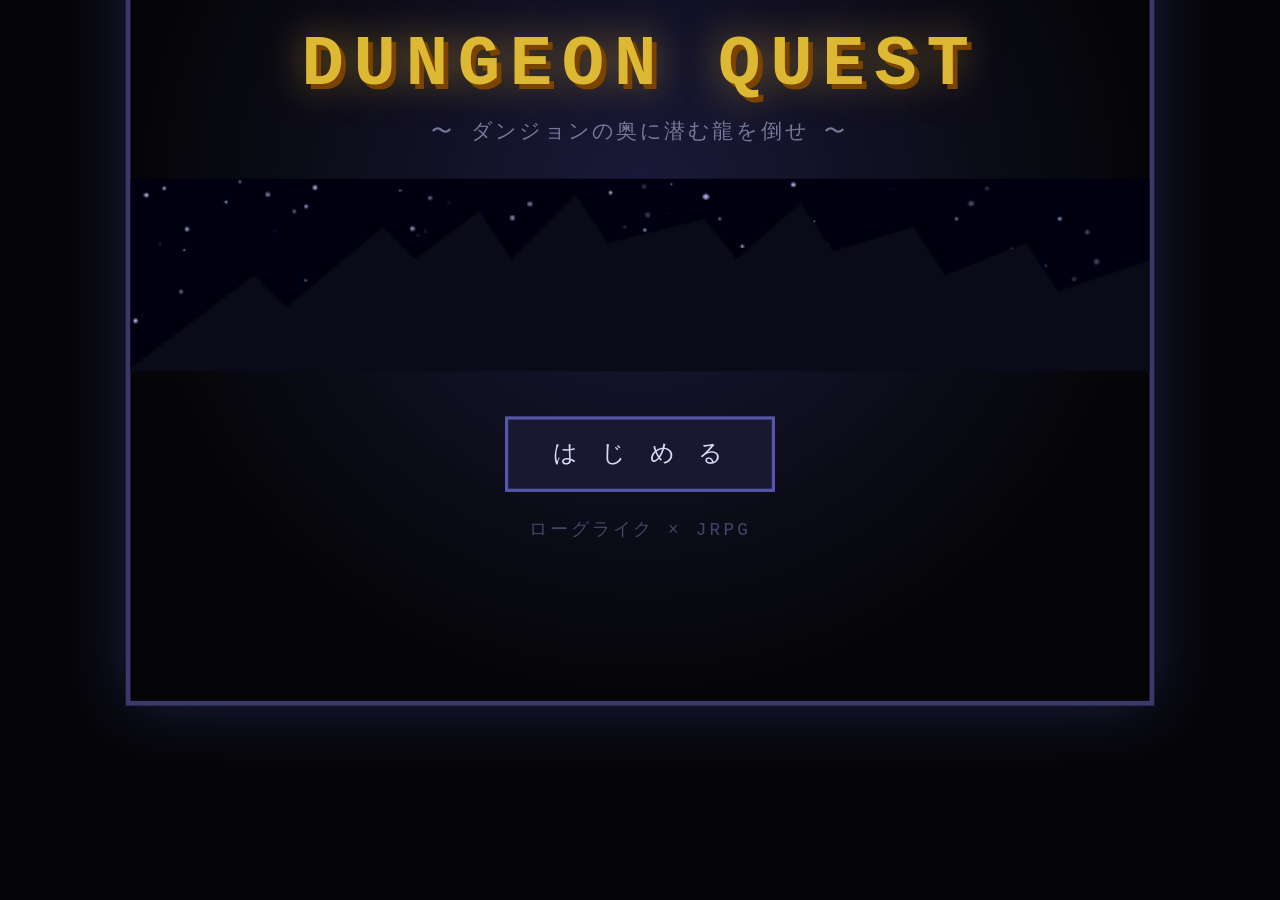
==== index.html @ dfa15f6c "feat: ゲームオーバー・クリア画面にフィードバックボタンを追加 Google Forms へのリンクボタンをゴールドカラーで表示。 ユーザーフィードバック収集のため両エンド画面に設置。  Co-A" ====
<!DOCTYPE html>
<html lang="ja">
<head>
  <meta charset="UTF-8">
  <meta name="viewport" content="width=device-width, initial-scale=1.0">
  <title>DUNGEON QUEST</title>
  <link rel="stylesheet" href="css/style.css">
</head>
<body>
  <div id="game-container">

    <!-- ========== TITLE ========== -->
    <div id="scene-title" class="scene">
      <div class="title-bg">
        <h1 class="game-title">DUNGEON QUEST</h1>
        <p class="game-subtitle">〜 ダンジョンの奥に潜む龍を倒せ 〜</p>
        <canvas id="title-canvas" width="640" height="120"></canvas>
        <button id="btn-start" class="pixel-btn">は じ め る</button>
        <p class="title-hint">ローグライク × JRPG</p>
      </div>
    </div>

    <!-- ========== FLOOR SELECT ========== -->
    <div id="scene-floor" class="scene hidden">
      <div class="floor-header">
        <span id="floor-indicator">第１階層</span>
        <span id="battle-count-display">戦闘回数: 0</span>
        <span id="gold-display" class="gold-text">G: 0</span>
      </div>
      <div class="player-status-bar">
        <div class="status-item">
          <span class="label">HP</span>
          <div class="bar-wrap"><div id="player-hp-bar" class="bar hp-bar"></div></div>
          <span id="player-hp-text">100/100</span>
        </div>
        <div class="status-item">
          <span class="label">MP</span>
          <div class="bar-wrap"><div id="player-mp-bar" class="bar mp-bar"></div></div>
          <span id="player-mp-text">50/50</span>
        </div>
        <div class="equip-info">
          <span id="equip-weapon">武器: なし</span>
          <span id="equip-armor">防具: なし</span>
        </div>
      </div>
      <div class="floor-desc-area">
        <p id="floor-description">敵を倒してゴールドを集めろ。階段を選べば次の階層へ進める。</p>
      </div>
      <div class="floor-options">
        <div id="option-battle" class="floor-card card-battle">
          <div class="card-icon">⚔</div>
          <div class="card-title">戦　闘</div>
          <div class="card-desc">敵と戦いゴールドを得る</div>
        </div>
        <div id="option-event" class="floor-card card-event">
          <div class="card-icon">？</div>
          <div class="card-title">イベント</div>
          <div class="card-desc">何かが起こるかもしれない</div>
        </div>
        <div id="option-stairs" class="floor-card card-stairs">
          <div class="card-icon">▼</div>
          <div class="card-title">階　段</div>
          <div class="card-desc">次の階層へ進む（HP全回復）</div>
        </div>
      </div>
    </div>

    <!-- ========== BATTLE ========== -->
    <div id="scene-battle" class="scene hidden">
      <div class="battle-header">
        <span id="battle-floor-info">第１階層</span>
        <span id="battle-gold" class="gold-text">G: 0</span>
      </div>
      <div class="battle-arena-wrap">
        <canvas id="battle-canvas" width="460" height="200"></canvas>
        <div class="battle-status-panel">
          <div class="enemy-status-box">
            <div id="enemy-name" class="status-name enemy-name-text">スライム</div>
            <div class="status-item">
              <span class="label">HP</span>
              <div class="bar-wrap"><div id="enemy-hp-bar" class="bar hp-bar"></div></div>
              <span id="enemy-hp-text">30/30</span>
            </div>
            <div id="enemy-status-icon" class="status-icon"></div>
          </div>
          <div class="divider"></div>
          <div class="player-status-box">
            <div class="status-name">勇　者</div>
            <div class="status-item">
              <span class="label">HP</span>
              <div class="bar-wrap"><div id="battle-player-hp-bar" class="bar hp-bar"></div></div>
              <span id="battle-player-hp-text">100/100</span>
            </div>
            <div class="status-item">
              <span class="label">MP</span>
              <div class="bar-wrap"><div id="battle-player-mp-bar" class="bar mp-bar"></div></div>
              <span id="battle-player-mp-text">50/50</span>
            </div>
            <div id="player-status-icon" class="status-icon"></div>
          </div>
        </div>
      </div>
      <div id="battle-log" class="battle-log"></div>
      <div id="battle-commands" class="battle-commands">
        <div class="command-grid">
          <button id="cmd-attack" class="cmd-btn">⚔ 攻　撃</button>
          <button id="cmd-skill"  class="cmd-btn">✦ スキル</button>
          <button id="cmd-defend" class="cmd-btn">🛡 防　御</button>
          <button id="cmd-item"   class="cmd-btn">🎒 アイテム</button>
        </div>
      </div>
      <div id="skill-menu"  class="sub-menu hidden"></div>
      <div id="item-menu"   class="sub-menu hidden"></div>
    </div>

    <!-- ========== STAIRS ========== -->
    <div id="scene-stairs" class="scene hidden">
      <div class="center-wrap">
        <h2 class="event-title">▼　階　段</h2>
        <div class="stairs-status">
          <span>HP <span id="stairs-hp">100/100</span></span>
          <span>MP <span id="stairs-mp">50/50</span></span>
          <span class="gold-text">G <span id="stairs-gold">0</span></span>
        </div>
        <div class="event-box">
          <p>先に続く階段を発見した。</p>
          <p>次の階層へ降りますか？</p>
        </div>
        <div class="stairs-btns">
          <button id="btn-stairs-down" class="pixel-btn">降　り　る</button>
          <button id="btn-stairs-stay" class="pixel-btn btn-stay">留　ま　る</button>
        </div>
      </div>
    </div>

    <!-- ========== EVENT ========== -->
    <div id="scene-event" class="scene hidden">
      <div class="center-wrap">
        <h2 id="event-title" class="event-title">！　イベント発生　！</h2>
        <div class="event-box">
          <p id="event-description"></p>
        </div>
        <div id="event-choices" class="event-choices"></div>
      </div>
    </div>

    <!-- ========== SHOP ========== -->
    <div id="scene-shop" class="scene hidden">
      <div class="shop-header">
        <span class="shop-title-text">★ ショップ ★</span>
        <span id="shop-gold" class="gold-text">所持: 0G</span>
      </div>
      <div class="shop-tabs">
        <button class="tab-btn active" data-tab="relics">レリック</button>
        <button class="tab-btn" data-tab="skills">スキル</button>
        <button class="tab-btn" data-tab="items">アイテム</button>
      </div>
      <div id="shop-items" class="shop-items"></div>
      <button id="btn-shop-leave" class="pixel-btn shop-leave-btn">店を出る</button>
    </div>

    <!-- ========== GAME OVER ========== -->
    <div id="scene-gameover" class="scene hidden">
      <div class="center-wrap">
        <h2 class="gameover-title">GAME OVER</h2>
        <div class="result-box">
          <p id="go-floor">到達階層：第１階層</p>
          <p id="go-battles">総戦闘回数：0回</p>
          <p id="go-gold">獲得ゴールド：0G</p>
          <p id="go-score" class="score-line">スコア：0</p>
        </div>
        <button id="btn-title" class="pixel-btn">タイトルへ</button>
        <a href="https://forms.gle/DDVFxJbBWjrB3zf1A" target="_blank" class="pixel-btn feedback-btn">フィードバックを送る</a>
      </div>
    </div>

    <!-- ========== VICTORY ========== -->
    <div id="scene-victory" class="scene hidden">
      <div class="center-wrap">
        <h2 class="victory-title">VICTORY!</h2>
        <p class="victory-sub">ドラゴンを討伐しダンジョンを制覇した！</p>
        <div class="result-box">
          <p id="vc-battles">総戦闘回数：0回</p>
          <p id="vc-gold">獲得ゴールド：0G</p>
          <p id="vc-score" class="score-line">スコア：0</p>
        </div>
        <button id="btn-victory-title" class="pixel-btn">タイトルへ</button>
        <a href="https://forms.gle/DDVFxJbBWjrB3zf1A" target="_blank" class="pixel-btn feedback-btn">フィードバックを送る</a>
      </div>
    </div>

  <!-- ========== STATUS FLOAT BUTTON ========== -->
  <button id="btn-status-float" class="status-float-btn hidden">📋</button>

  </div><!-- /game-container -->

  <!-- ========== STATUS MODAL ========== -->
  <div id="status-modal" class="modal-overlay hidden">
    <div class="modal-box">
      <div class="modal-header">
        <span class="modal-title">📋 ステータス</span>
        <button id="btn-status-close" class="modal-close-btn">✕</button>
      </div>
      <div class="modal-tabs">
        <button class="modal-tab active" data-stab="stats">能力値</button>
        <button class="modal-tab" data-stab="relics">レリック</button>
        <button class="modal-tab" data-stab="skills">スキル</button>
      </div>
      <div id="modal-content" class="modal-content"></div>
    </div>
  </div>

  <script src="data/enemies.js"></script>
  <script src="data/skills.js"></script>
  <script src="data/items.js"></script>
  <script src="data/relics.js"></script>
  <script src="js/game.js"></script>
  <script src="js/battle.js"></script>
  <script src="js/shop.js"></script>
  <script src="js/events.js"></script>
</body>
</html>
---- css/style.css ----
/* ===== RESET & BASE ===== */
* { box-sizing: border-box; margin: 0; padding: 0; }

body {
  background: #050508;
  font-family: 'Courier New', Courier, monospace;
  color: #ddd8c0;
  display: flex;
  justify-content: center;
  align-items: flex-start;
  min-height: 100vh;
  padding: 20px 0;
}

/* ===== GAME CONTAINER ===== */
#game-container {
  width: 640px;
  min-height: 520px;
  background: #0e0e16;
  border: 3px solid #3a3a6a;
  box-shadow: 0 0 40px rgba(80, 80, 180, 0.35), inset 0 0 20px rgba(0,0,10,0.5);
  position: relative;
  overflow: hidden;
}

.scene { width: 100%; }
.hidden { display: none !important; }

/* ===== UTILITY ===== */
.gold-text { color: #ffcc44; }
.label { font-size: 12px; width: 22px; flex-shrink: 0; color: #8888aa; }

.bar-wrap {
  width: 100px;
  height: 10px;
  background: #1a1a2a;
  border: 1px solid #2a2a44;
  display: inline-block;
  vertical-align: middle;
  margin: 0 6px;
  flex-shrink: 0;
}
.bar { height: 100%; transition: width 0.3s ease; }
.hp-bar { background: linear-gradient(90deg, #22bb22, #44ff44); }
.mp-bar { background: linear-gradient(90deg, #2244bb, #4488ff); }

.status-item {
  display: flex;
  align-items: center;
  margin: 3px 0;
  font-size: 12px;
}
.status-icon { font-size: 11px; color: #ff8844; margin-top: 2px; min-height: 14px; }

/* ===== PIXEL BUTTON ===== */
.pixel-btn {
  background: #181830;
  color: #d8d8f8;
  border: 2px solid #5555aa;
  padding: 12px 28px;
  font-family: 'Courier New', monospace;
  font-size: 15px;
  cursor: pointer;
  letter-spacing: 3px;
  transition: background 0.1s, border-color 0.1s, transform 0.08s;
  display: inline-block;
}
.pixel-btn:hover { background: #242450; border-color: #9999dd; color: #ffffff; }
.pixel-btn:active { transform: translateY(2px); }
.feedback-btn {
  margin-top: 12px;
  border-color: #aa8833;
  color: #ffcc44;
  text-decoration: none;
  display: inline-block;
}
.feedback-btn:hover { background: #2a2010; border-color: #ffcc44; color: #ffe080; }

/* ===========================
   TITLE SCREEN
   =========================== */
#scene-title {
  display: flex;
  flex-direction: column;
  align-items: center;
  justify-content: center;
  min-height: 520px;
  background: radial-gradient(ellipse at 50% 40%, #1a1a3a 0%, #050508 70%);
}
.title-bg { text-align: center; padding: 20px; }

.game-title {
  font-size: 44px;
  color: #ddb833;
  text-shadow: 3px 3px 0 #7a4400, 0 0 24px rgba(255,200,50,0.5);
  letter-spacing: 6px;
  margin-bottom: 8px;
}
.game-subtitle {
  color: #777799;
  font-size: 13px;
  margin-bottom: 20px;
  letter-spacing: 2px;
}
#title-canvas {
  display: block;
  margin: 0 auto 28px;
}
.title-hint {
  margin-top: 16px;
  font-size: 11px;
  color: #444466;
  letter-spacing: 2px;
}

/* ===========================
   FLOOR SELECT
   =========================== */
.floor-header {
  display: flex;
  justify-content: space-between;
  align-items: center;
  padding: 10px 16px;
  background: #12122a;
  border-bottom: 2px solid #2a2a50;
  font-size: 13px;
}
#floor-indicator { color: #aaaaee; font-size: 15px; font-weight: bold; }
#battle-count-display { color: #777799; font-size: 12px; }

.player-status-bar {
  padding: 8px 16px;
  background: #0e0e20;
  border-bottom: 1px solid #1e1e38;
}
.equip-info {
  display: flex;
  gap: 20px;
  margin-top: 4px;
  font-size: 11px;
  color: #666688;
}

.floor-desc-area {
  padding: 8px 16px;
  background: #0c0c18;
  font-size: 12px;
  color: #555577;
  border-bottom: 1px solid #1a1a30;
  min-height: 28px;
}

.floor-options {
  display: flex;
  gap: 14px;
  padding: 24px 16px;
  justify-content: center;
}

.floor-card {
  background: #14142a;
  border: 2px solid #2e2e58;
  padding: 22px 16px;
  width: 174px;
  text-align: center;
  cursor: pointer;
  transition: transform 0.15s, border-color 0.15s, box-shadow 0.15s;
  user-select: none;
}
.floor-card:hover {
  transform: translateY(-5px);
  box-shadow: 0 6px 20px rgba(80,80,200,0.4);
}
.card-battle:hover { border-color: #cc4444; box-shadow: 0 6px 20px rgba(200,50,50,0.4); }
.card-event:hover  { border-color: #44aacc; box-shadow: 0 6px 20px rgba(50,150,200,0.4); }
.card-stairs:hover { border-color: #44cc88; box-shadow: 0 6px 20px rgba(50,200,100,0.4); }

.card-icon  { font-size: 32px; margin-bottom: 10px; }
.card-title { font-size: 17px; color: #ccccee; margin-bottom: 6px; letter-spacing: 2px; }
.card-desc  { font-size: 11px; color: #666688; line-height: 1.5; }

/* カード選択状態 */
.card-dim      { opacity: 0.28 !important; transform: none !important; box-shadow: none !important; }
.card-selected { opacity: 1 !important; border-color: #ffcc44 !important;
                 transform: translateY(-7px) !important;
                 box-shadow: 0 0 26px rgba(255,200,50,0.55) !important; }

/* ===========================
   BATTLE SCREEN
   =========================== */
.battle-header {
  display: flex;
  justify-content: space-between;
  padding: 8px 14px;
  background: #160a0a;
  border-bottom: 2px solid #3a1111;
  font-size: 13px;
  color: #cc8888;
}

.battle-arena-wrap {
  display: flex;
  background: #0a0a14;
}
#battle-canvas { display: block; flex-shrink: 0; }

.battle-status-panel {
  flex: 1;
  padding: 10px 10px;
  background: #0d0d1c;
  border-left: 1px solid #1e1e38;
  display: flex;
  flex-direction: column;
  gap: 8px;
}
.enemy-status-box, .player-status-box { }
.divider { height: 1px; background: #1e1e38; margin: 4px 0; }
.battle-status-panel .bar-wrap { width: 70px; }

.status-name {
  font-size: 13px;
  color: #bbbbdd;
  font-weight: bold;
  margin-bottom: 4px;
  letter-spacing: 1px;
}
.enemy-name-text { color: #ffaaaa; }

.battle-log {
  height: 72px;
  overflow-y: auto;
  padding: 6px 12px;
  background: #080810;
  border-top: 1px solid #1a1a30;
  border-bottom: 1px solid #1a1a30;
  font-size: 12px;
  color: #bbbb99;
  line-height: 1.6;
}
.battle-log p { margin: 1px 0; }
.battle-log p.log-damage  { color: #ff8866; }
.battle-log p.log-heal    { color: #66ff88; }
.battle-log p.log-system  { color: #8888cc; }
.battle-log p.log-special { color: #ffdd44; }

.battle-commands {
  padding: 10px 12px;
  background: #0e0e1c;
}
.command-grid {
  display: grid;
  grid-template-columns: 1fr 1fr;
  gap: 7px;
}
.cmd-btn {
  background: #14142a;
  color: #cccce8;
  border: 2px solid #333366;
  padding: 11px 8px;
  font-family: 'Courier New', monospace;
  font-size: 14px;
  letter-spacing: 1px;
  cursor: pointer;
  transition: background 0.1s, border-color 0.1s;
}
.cmd-btn:hover:not(:disabled) { background: #1e1e44; border-color: #7777cc; }
.cmd-btn:active:not(:disabled) { transform: translateY(1px); }
.cmd-btn:disabled { opacity: 0.35; cursor: not-allowed; }

.sub-menu {
  position: absolute;
  bottom: 64px;
  left: 10px;
  background: #111128;
  border: 2px solid #333366;
  padding: 6px;
  z-index: 200;
  min-width: 260px;
  max-height: 180px;
  overflow-y: auto;
}
.sub-menu button {
  display: block;
  width: 100%;
  background: transparent;
  border: none;
  border-bottom: 1px solid #1e1e38;
  color: #cccce8;
  padding: 8px 12px;
  text-align: left;
  cursor: pointer;
  font-family: 'Courier New', monospace;
  font-size: 12px;
  transition: background 0.1s;
}
.sub-menu button:last-child { border-bottom: none; }
.sub-menu button:hover:not(:disabled) { background: #1e1e40; }
.sub-menu button:disabled { opacity: 0.4; cursor: not-allowed; }
.sub-menu .back-btn { color: #8888aa; font-size: 11px; }

/* ===========================
   EVENT SCREEN
   =========================== */
#scene-event {
  min-height: 520px;
  background: #080814;
  display: flex;
  align-items: center;
  justify-content: center;
}
.center-wrap { text-align: center; padding: 20px; }

.event-title {
  font-size: 22px;
  color: #88ccff;
  margin-bottom: 24px;
  letter-spacing: 2px;
}
.event-box {
  background: #111128;
  border: 2px solid #2a2a55;
  padding: 28px 48px;
  margin-bottom: 28px;
  font-size: 16px;
  color: #aaaacc;
  letter-spacing: 1px;
}
.event-choices {
  display: flex;
  flex-direction: column;
  align-items: center;
  gap: 12px;
  margin-top: 8px;
}
.event-choice-btn { min-width: 220px; }
.event-choice-btn:disabled { opacity: 0.4; cursor: not-allowed; }

/* ===========================
   SHOP SCREEN
   =========================== */
#scene-shop { min-height: 520px; }

.shop-header {
  display: flex;
  justify-content: space-between;
  align-items: center;
  padding: 12px 16px;
  background: #141000;
  border-bottom: 2px solid #3a3000;
}
.shop-title-text { font-size: 18px; color: #ddb833; letter-spacing: 3px; }

.shop-tabs {
  display: flex;
  background: #0e0c00;
  border-bottom: 2px solid #2a2800;
}
.tab-btn {
  flex: 1;
  background: #0e0c00;
  border: none;
  border-right: 1px solid #2a2800;
  color: #666644;
  padding: 10px 4px;
  cursor: pointer;
  font-family: 'Courier New', monospace;
  font-size: 13px;
  letter-spacing: 1px;
  transition: background 0.1s, color 0.1s;
}
.tab-btn:last-child { border-right: none; }
.tab-btn.active { background: #1a1800; color: #ddb833; border-bottom: 2px solid #ddb833; }
.tab-btn:hover:not(.active) { background: #161400; color: #aaaa55; }

.shop-items {
  padding: 10px 12px;
  height: 320px;
  overflow-y: auto;
}
.shop-item {
  display: flex;
  align-items: center;
  padding: 9px 10px;
  margin: 5px 0;
  background: #111000;
  border: 1px solid #2a2800;
  transition: background 0.1s, border-color 0.1s;
}
.shop-item:hover { background: #181600; border-color: #555533; }
.shop-item.owned { opacity: 0.45; }

.item-info { flex: 1; }
.item-name { font-size: 13px; color: #ddddbb; }
.item-desc { font-size: 11px; color: #777766; margin-top: 2px; }
.item-price { font-size: 13px; color: #ffcc44; margin-left: 12px; white-space: nowrap; }

.btn-buy {
  background: #1a1800;
  border: 1px solid #555533;
  color: #ccbb33;
  padding: 5px 12px;
  cursor: pointer;
  font-family: 'Courier New', monospace;
  font-size: 12px;
  margin-left: 8px;
  white-space: nowrap;
  transition: background 0.1s;
}
.btn-buy:hover:not(:disabled) { background: #222200; border-color: #aaaa44; }
.btn-buy:disabled { opacity: 0.4; cursor: not-allowed; }

.shop-leave-btn { display: block; margin: 12px auto; }

/* ===========================
   GAME OVER / VICTORY
   =========================== */
#scene-gameover {
  min-height: 520px;
  background: radial-gradient(ellipse at center, #1a0000 0%, #050000 70%);
  display: flex; align-items: center; justify-content: center;
}
#scene-victory {
  min-height: 520px;
  background: radial-gradient(ellipse at center, #1a1400 0%, #050500 70%);
  display: flex; align-items: center; justify-content: center;
}

.gameover-title {
  font-size: 52px;
  color: #cc2222;
  text-shadow: 3px 3px 0 #440000, 0 0 28px rgba(200,0,0,0.6);
  letter-spacing: 6px;
  margin-bottom: 28px;
}
.victory-title {
  font-size: 52px;
  color: #ddcc22;
  text-shadow: 3px 3px 0 #664400, 0 0 28px rgba(220,200,0,0.6);
  letter-spacing: 4px;
  margin-bottom: 12px;
}
.victory-sub {
  font-size: 13px;
  color: #aa9944;
  margin-bottom: 22px;
  letter-spacing: 1px;
}

.result-box {
  background: #0e0e14;
  border: 2px solid #2a2a44;
  padding: 18px 40px;
  margin-bottom: 24px;
  text-align: left;
}
.result-box p { font-size: 15px; color: #aaaacc; margin: 7px 0; }
.score-line { color: #dddd55 !important; font-size: 18px !important; margin-top: 12px !important; }

/* ===== STAIRS SCENE ===== */
#scene-stairs {
  min-height: 520px;
  background: #080814;
  display: flex; align-items: center; justify-content: center;
}
.stairs-btns { display: flex; gap: 24px; justify-content: center; margin-top: 4px; }
.stairs-status {
  display: flex;
  gap: 20px;
  justify-content: center;
  font-size: 13px;
  color: #aaaacc;
  margin-bottom: 12px;
}
.btn-stay { border-color: #445544; color: #99bb99; }
.btn-stay:hover { background: #182418; border-color: #6688aa; color: #bbddbb; }

/* ===== STATUS FLOAT BUTTON ===== */
.status-float-btn {
  position: absolute;
  bottom: 12px; right: 12px;
  z-index: 500;
  background: #111128;
  border: 1px solid #333366;
  color: #8888aa;
  font-size: 18px;
  width: 40px; height: 40px;
  cursor: pointer;
  border-radius: 4px;
  font-family: inherit;
}
.status-float-btn:hover { background: #1a1a3a; color: #aaaacc; }

/* ===== STATUS MODAL ===== */
.modal-overlay {
  position: fixed; inset: 0;
  background: rgba(0,0,0,0.72);
  display: flex; align-items: center; justify-content: center;
  z-index: 1000;
}
.modal-box {
  background: #111128;
  border: 2px solid #333366;
  width: 340px; max-height: 480px;
  display: flex; flex-direction: column;
  font-family: 'Courier New', Courier, monospace;
}
.modal-header {
  display: flex; align-items: center; justify-content: space-between;
  padding: 10px 14px;
  border-bottom: 1px solid #2a2a55;
}
.modal-title { color: #aaaacc; font-size: 14px; }
.modal-close-btn {
  background: none; border: none; color: #888;
  font-size: 16px; cursor: pointer; line-height: 1;
}
.modal-close-btn:hover { color: #fff; }
.modal-tabs {
  display: flex;
  border-bottom: 1px solid #2a2a55;
}
.modal-tab {
  flex: 1; padding: 7px 0; background: none;
  border: none; border-bottom: 2px solid transparent;
  color: #666688; font-size: 12px; cursor: pointer;
  font-family: inherit;
}
.modal-tab.active { color: #aaaaff; border-bottom-color: #5555cc; }
.modal-tab:hover:not(.active) { color: #8888bb; }
.modal-content {
  overflow-y: auto; padding: 10px 14px; flex: 1;
}
.stat-row {
  display: flex; justify-content: space-between;
  padding: 6px 0; border-bottom: 1px solid #1e1e38;
  font-size: 13px; color: #ccccee;
}
.stat-label { color: #8888aa; }
.modal-card {
  padding: 7px 0; border-bottom: 1px solid #1e1e38;
}
.modal-card-name { font-size: 13px; color: #ddddbb; }
.modal-card-sub  { font-size: 10px; color: #888866; margin-left: 6px; }
.modal-card-desc { font-size: 11px; color: #777766; margin-top: 2px; }
.modal-empty     { font-size: 12px; color: #555566; padding: 12px 0; }

/* ===== SCROLLBAR ===== */
::-webkit-scrollbar { width: 6px; }
::-webkit-scrollbar-track { background: #0a0a14; }
::-webkit-scrollbar-thumb { background: #333355; border-radius: 3px; }
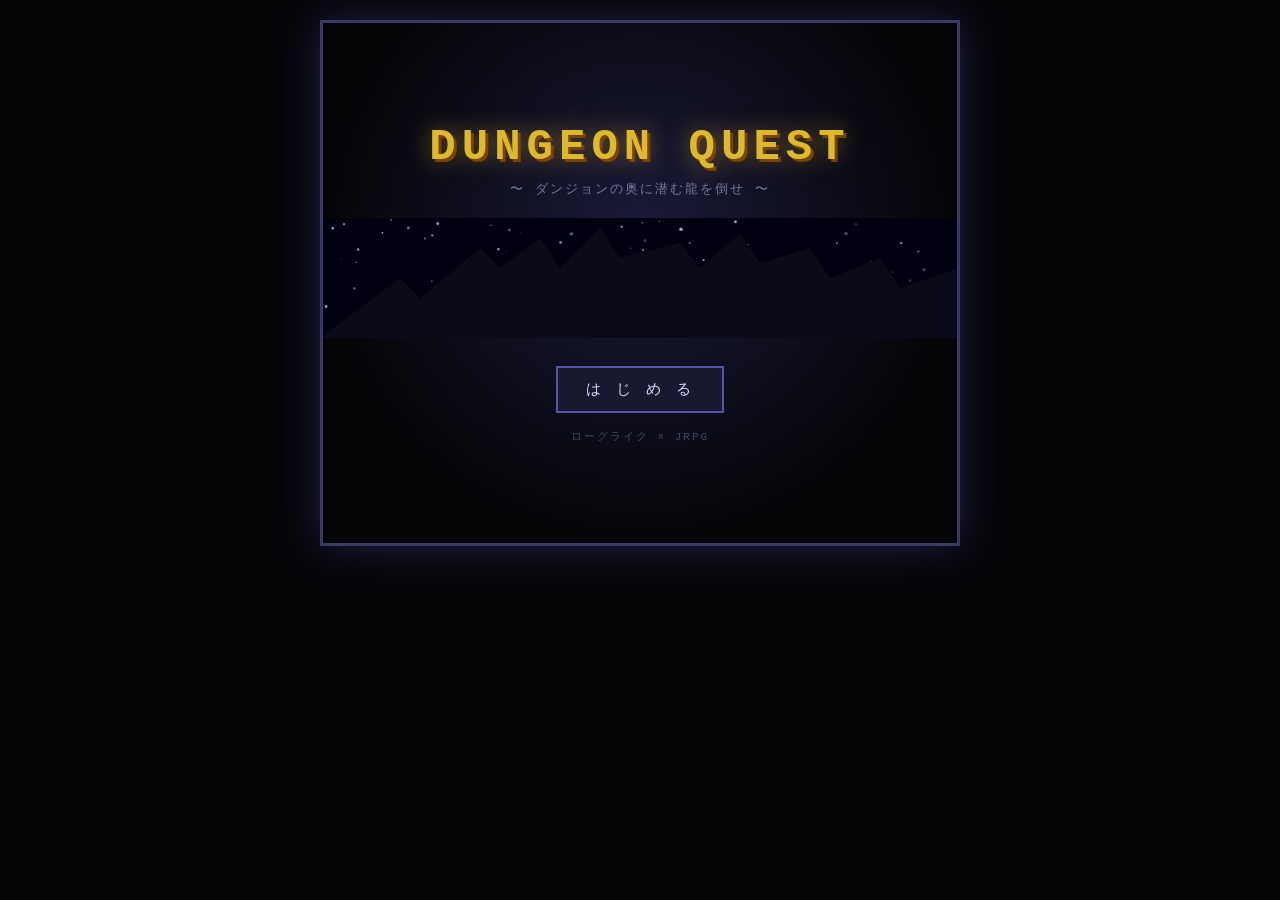
==== commit ab476049: "feat: フィードバックボタンを右下固定配置に変更 - バトル中を除く全画面の右下にfeedbackボタンを常時表示 - タイトルボタンは中央固定を維持  Co-Authored-By: Claud" ====
--- a/index.html
+++ b/index.html
@@ -170,7 +170,6 @@
           <p id="go-score" class="score-line">スコア：0</p>
         </div>
         <button id="btn-title" class="pixel-btn">タイトルへ</button>
-        <a href="https://forms.gle/DDVFxJbBWjrB3zf1A" target="_blank" class="pixel-btn feedback-btn">フィードバックを送る</a>
       </div>
     </div>
 
@@ -185,12 +184,14 @@
           <p id="vc-score" class="score-line">スコア：0</p>
         </div>
         <button id="btn-victory-title" class="pixel-btn">タイトルへ</button>
-        <a href="https://forms.gle/DDVFxJbBWjrB3zf1A" target="_blank" class="pixel-btn feedback-btn">フィードバックを送る</a>
       </div>
     </div>
 
   <!-- ========== STATUS FLOAT BUTTON ========== -->
   <button id="btn-status-float" class="status-float-btn hidden">📋</button>
+
+  <!-- ========== FEEDBACK FLOAT BUTTON ========== -->
+  <a id="btn-feedback-float" href="https://forms.gle/DDVFxJbBWjrB3zf1A" target="_blank" class="feedback-float-btn hidden">feedback</a>
 
   </div><!-- /game-container -->
 
--- a/css/style.css
+++ b/css/style.css
@@ -67,14 +67,26 @@
 }
 .pixel-btn:hover { background: #242450; border-color: #9999dd; color: #ffffff; }
 .pixel-btn:active { transform: translateY(2px); }
-.feedback-btn {
-  margin-top: 12px;
-  border-color: #aa8833;
+.feedback-float-btn {
+  position: absolute;
+  bottom: 12px; right: 60px;
+  z-index: 500;
+  background: #111128;
+  border: 1px solid #aa8833;
   color: #ffcc44;
+  font-size: 11px;
+  padding: 0 10px;
+  height: 40px;
+  line-height: 40px;
+  cursor: pointer;
+  border-radius: 4px;
+  font-family: 'Courier New', monospace;
+  letter-spacing: 1px;
   text-decoration: none;
-  display: inline-block;
-}
-.feedback-btn:hover { background: #2a2010; border-color: #ffcc44; color: #ffe080; }
+  display: none;
+}
+.feedback-float-btn:hover { background: #2a2010; border-color: #ffcc44; color: #ffe080; }
+.feedback-float-btn.visible { display: block; }
 
 /* ===========================
    TITLE SCREEN
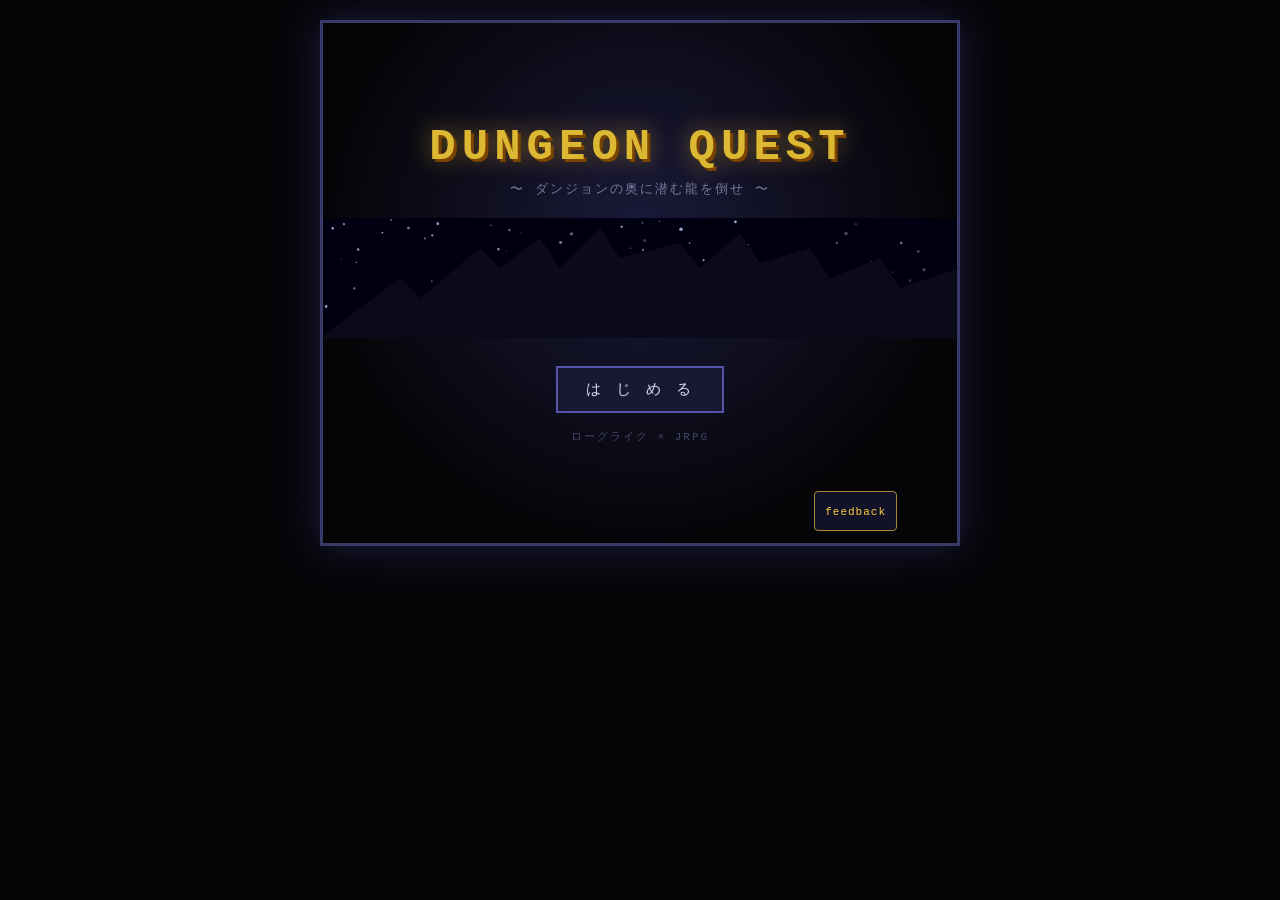
==== commit 905ba045: "fix: フィードバックボタンが表示されないバグを修正 hidden クラスの display:none!important が visible を上書きしていた。 CSS デフォルトで非表示にしてい" ====
--- a/index.html
+++ b/index.html
@@ -191,7 +191,7 @@
   <button id="btn-status-float" class="status-float-btn hidden">📋</button>
 
   <!-- ========== FEEDBACK FLOAT BUTTON ========== -->
-  <a id="btn-feedback-float" href="https://forms.gle/DDVFxJbBWjrB3zf1A" target="_blank" class="feedback-float-btn hidden">feedback</a>
+  <a id="btn-feedback-float" href="https://forms.gle/DDVFxJbBWjrB3zf1A" target="_blank" class="feedback-float-btn">feedback</a>
 
   </div><!-- /game-container -->
 
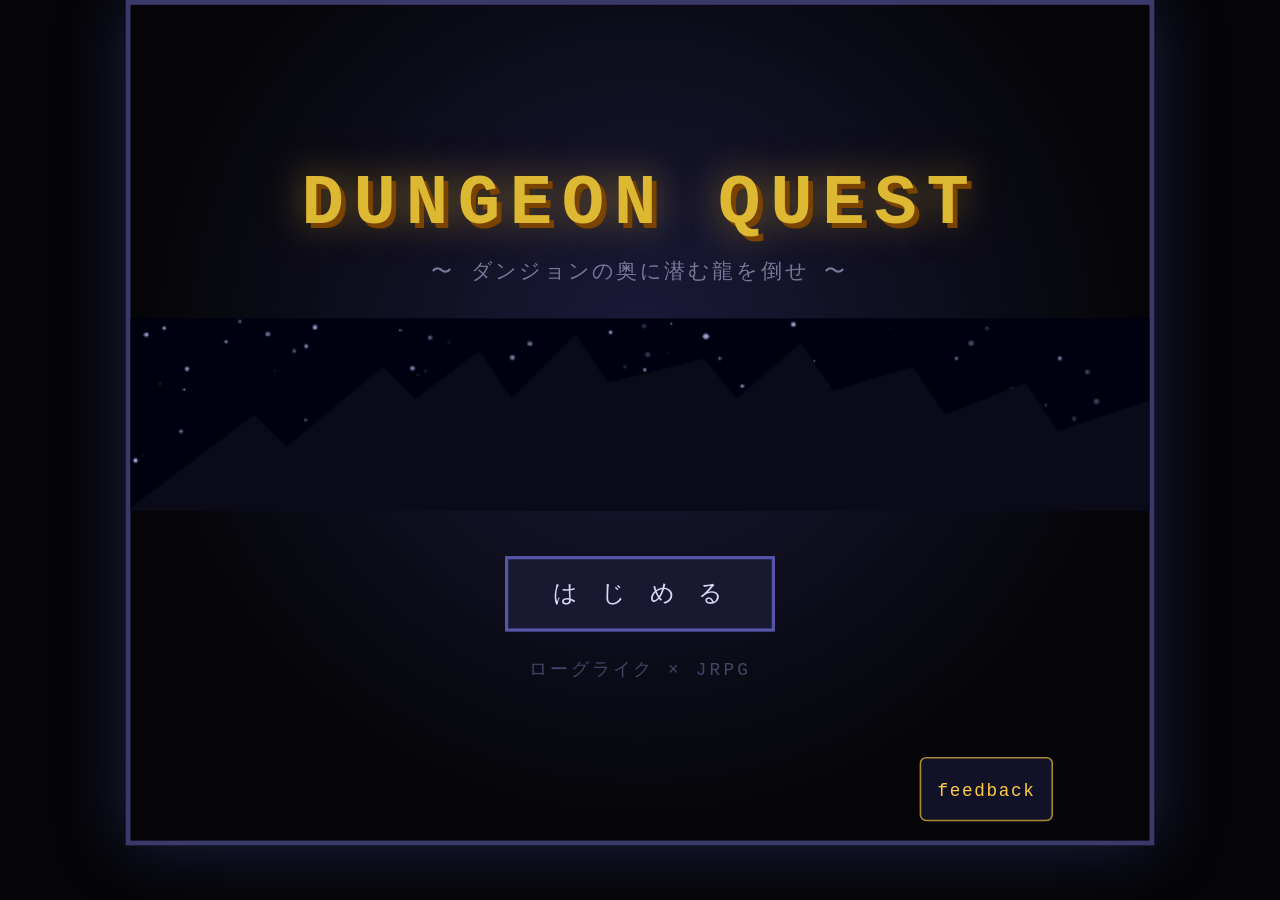
==== commit 860d21c0: "balance: 連撃のリング強化・呪われた兜値上げ、ショップに階層表示を追加 - 連撃のリング: 発動率10%→30%、価格120G→110G - 呪われた兜: 価格80G→130G - ショップヘ" ====
--- a/index.html
+++ b/index.html
@@ -148,6 +148,7 @@
     <div id="scene-shop" class="scene hidden">
       <div class="shop-header">
         <span class="shop-title-text">★ ショップ ★</span>
+        <span id="shop-floor" class="shop-floor-text">第1階層</span>
         <span id="shop-gold" class="gold-text">所持: 0G</span>
       </div>
       <div class="shop-tabs">
--- a/css/style.css
+++ b/css/style.css
@@ -9,7 +9,8 @@
   justify-content: center;
   align-items: flex-start;
   min-height: 100vh;
-  padding: 20px 0;
+  padding: 0;
+  overflow: hidden;
 }
 
 /* ===== GAME CONTAINER ===== */
@@ -21,6 +22,7 @@
   box-shadow: 0 0 40px rgba(80, 80, 180, 0.35), inset 0 0 20px rgba(0,0,10,0.5);
   position: relative;
   overflow: hidden;
+  transform-origin: top center;
 }
 
 .scene { width: 100%; }
@@ -361,6 +363,7 @@
   border-bottom: 2px solid #3a3000;
 }
 .shop-title-text { font-size: 18px; color: #ddb833; letter-spacing: 3px; }
+.shop-floor-text { font-size: 12px; color: #8888aa; }
 
 .shop-tabs {
   display: flex;
@@ -512,7 +515,7 @@
 .modal-box {
   background: #111128;
   border: 2px solid #333366;
-  width: 340px; max-height: 480px;
+  width: 35vw; max-height: 65vh;
   display: flex; flex-direction: column;
   font-family: 'Courier New', Courier, monospace;
 }
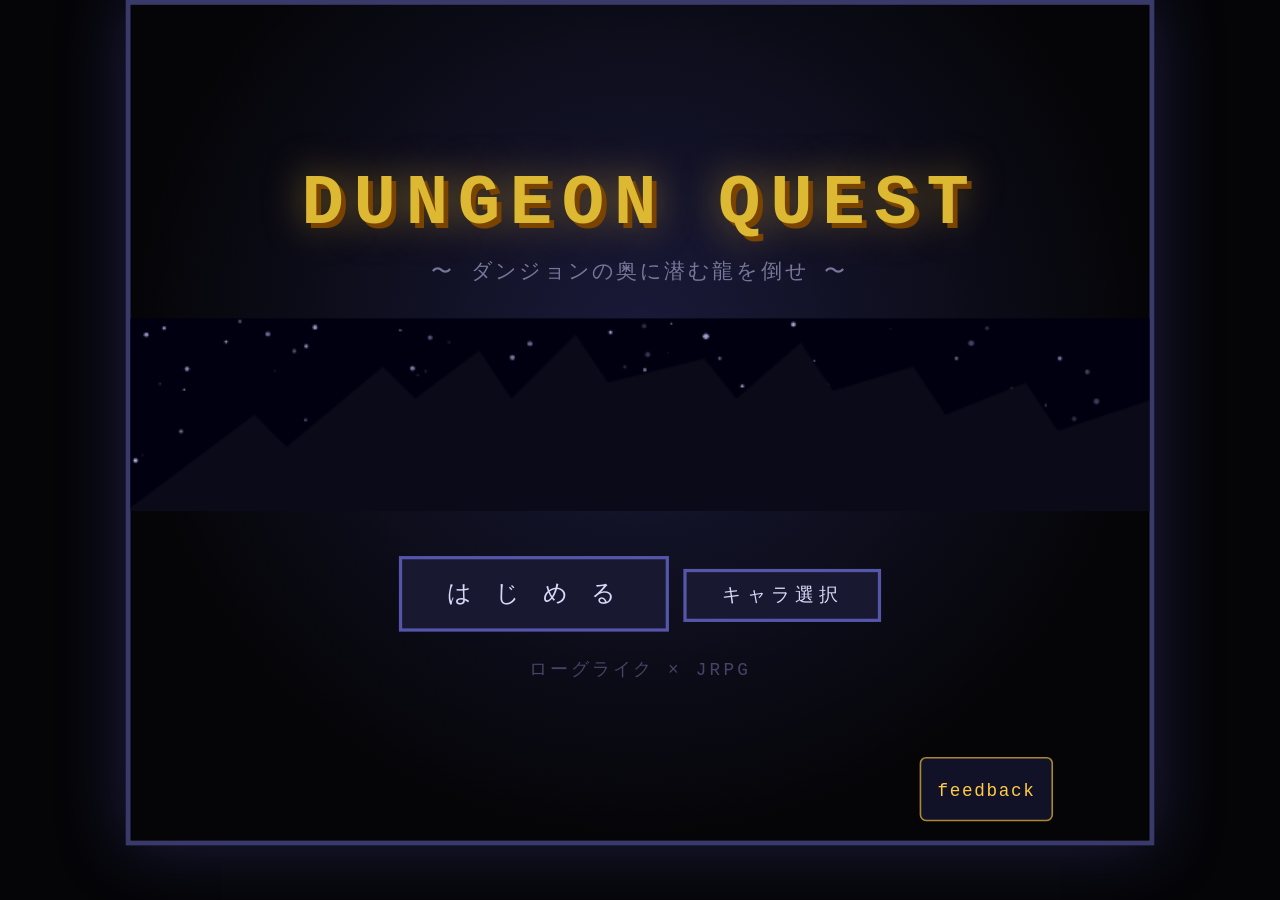
==== commit 6f8cd114: "feat: キャラクター選択システム実装 戦士・魔法使いの2キャラ選択を追加。タイトルに「キャラ選択」ボタンを追加し、 キャラ別の初期ステータス・スキル・専用スプライトを実装。 ショップはキャラクラス" ====
--- a/index.html
+++ b/index.html
@@ -16,6 +16,7 @@
         <p class="game-subtitle">〜 ダンジョンの奥に潜む龍を倒せ 〜</p>
         <canvas id="title-canvas" width="640" height="120"></canvas>
         <button id="btn-start" class="pixel-btn">は じ め る</button>
+        <button id="btn-charselect" class="pixel-btn btn-charselect-title">キャラ選択</button>
         <p class="title-hint">ローグライク × JRPG</p>
       </div>
     </div>
@@ -133,6 +134,30 @@
       </div>
     </div>
 
+    <!-- ========== CHAR SELECT ========== -->
+    <div id="scene-charselect" class="scene hidden">
+      <div class="center-wrap">
+        <h2 class="event-title">キャラクターを選択</h2>
+        <div class="charselect-cards">
+          <div class="charselect-card">
+            <canvas id="charselect-canvas-warrior" class="charselect-canvas" width="120" height="110"></canvas>
+            <div class="charselect-name">戦　士</div>
+            <div class="charselect-stats">HP 120 / MP  40<br>ATK  20 / DEF 14</div>
+            <div class="charselect-flavor">物理特化</div>
+            <button class="pixel-btn btn-char-pick" data-char="warrior">選　択</button>
+          </div>
+          <div class="charselect-card">
+            <canvas id="charselect-canvas-mage" class="charselect-canvas" width="120" height="110"></canvas>
+            <div class="charselect-name">魔法使い</div>
+            <div class="charselect-stats">HP  80 / MP  80<br>魔ATK 22 / DEF  6</div>
+            <div class="charselect-flavor">魔法特化</div>
+            <button class="pixel-btn btn-char-pick" data-char="mage">選　択</button>
+          </div>
+        </div>
+        <button id="btn-charselect-back" class="pixel-btn btn-stay" style="margin-top:14px">も ど る</button>
+      </div>
+    </div>
+
     <!-- ========== EVENT ========== -->
     <div id="scene-event" class="scene hidden">
       <div class="center-wrap">
--- a/css/style.css
+++ b/css/style.css
@@ -563,3 +563,54 @@
 ::-webkit-scrollbar { width: 6px; }
 ::-webkit-scrollbar-track { background: #0a0a14; }
 ::-webkit-scrollbar-thumb { background: #333355; border-radius: 3px; }
+
+/* ===== CHAR SELECT ===== */
+.charselect-cards {
+  display: flex;
+  justify-content: center;
+  gap: 24px;
+  margin: 16px 0 10px;
+}
+.charselect-card {
+  display: flex;
+  flex-direction: column;
+  align-items: center;
+  background: #12122a;
+  border: 2px solid #3a3a6a;
+  border-radius: 6px;
+  padding: 14px 18px;
+  width: 200px;
+  transition: border-color 0.15s;
+}
+.charselect-card:hover { border-color: #7777cc; }
+.charselect-canvas {
+  display: block;
+  background: #0a0a18;
+  border-radius: 4px;
+  margin-bottom: 8px;
+}
+.charselect-name {
+  font-size: 16px;
+  color: #ddddff;
+  font-weight: bold;
+  margin-bottom: 6px;
+  letter-spacing: 2px;
+}
+.charselect-stats {
+  font-size: 11px;
+  color: #8888aa;
+  text-align: center;
+  line-height: 1.7;
+  margin-bottom: 4px;
+  white-space: pre;
+}
+.charselect-flavor {
+  font-size: 11px;
+  color: #aaaacc;
+  margin-bottom: 10px;
+}
+.btn-charselect-title {
+  margin-top: 8px;
+  font-size: 12px;
+  padding: 6px 22px;
+}
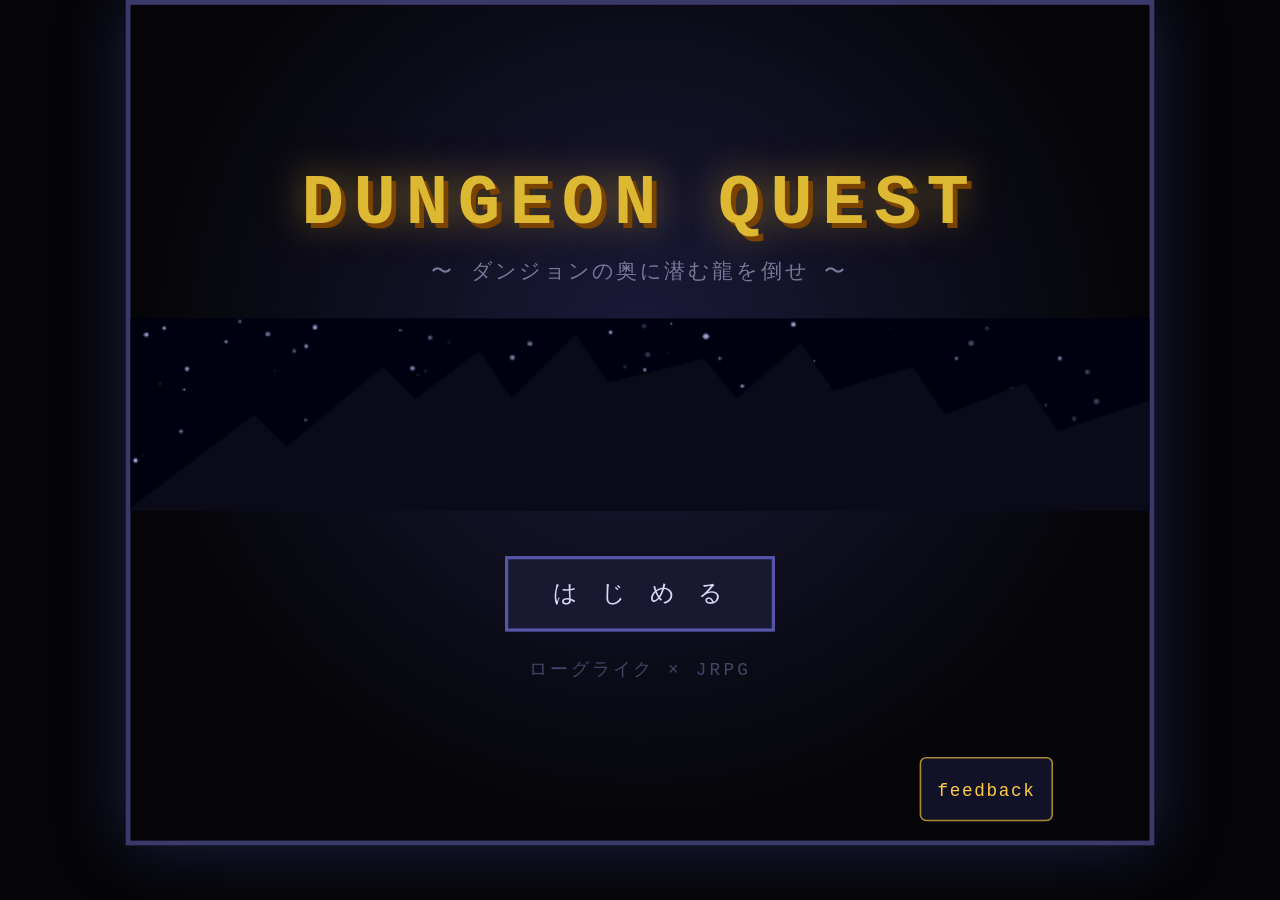
==== commit ddf20767: "refactor: キャラクターファイル分割・ステータス下方修正・タイトル変更 - data/characters/warrior.js, mage.js を新規作成（ステータス/スキル/レリックを分" ====
--- a/index.html
+++ b/index.html
@@ -16,7 +16,6 @@
         <p class="game-subtitle">〜 ダンジョンの奥に潜む龍を倒せ 〜</p>
         <canvas id="title-canvas" width="640" height="120"></canvas>
         <button id="btn-start" class="pixel-btn">は じ め る</button>
-        <button id="btn-charselect" class="pixel-btn btn-charselect-title">キャラ選択</button>
         <p class="title-hint">ローグライク × JRPG</p>
       </div>
     </div>
@@ -238,8 +237,9 @@
   </div>
 
   <script src="data/enemies.js"></script>
-  <script src="data/skills.js"></script>
   <script src="data/items.js"></script>
+  <script src="data/characters/warrior.js"></script>
+  <script src="data/characters/mage.js"></script>
   <script src="data/relics.js"></script>
   <script src="js/game.js"></script>
   <script src="js/battle.js"></script>
--- a/css/style.css
+++ b/css/style.css
@@ -609,8 +609,3 @@
   color: #aaaacc;
   margin-bottom: 10px;
 }
-.btn-charselect-title {
-  margin-top: 8px;
-  font-size: 12px;
-  padding: 6px 22px;
-}
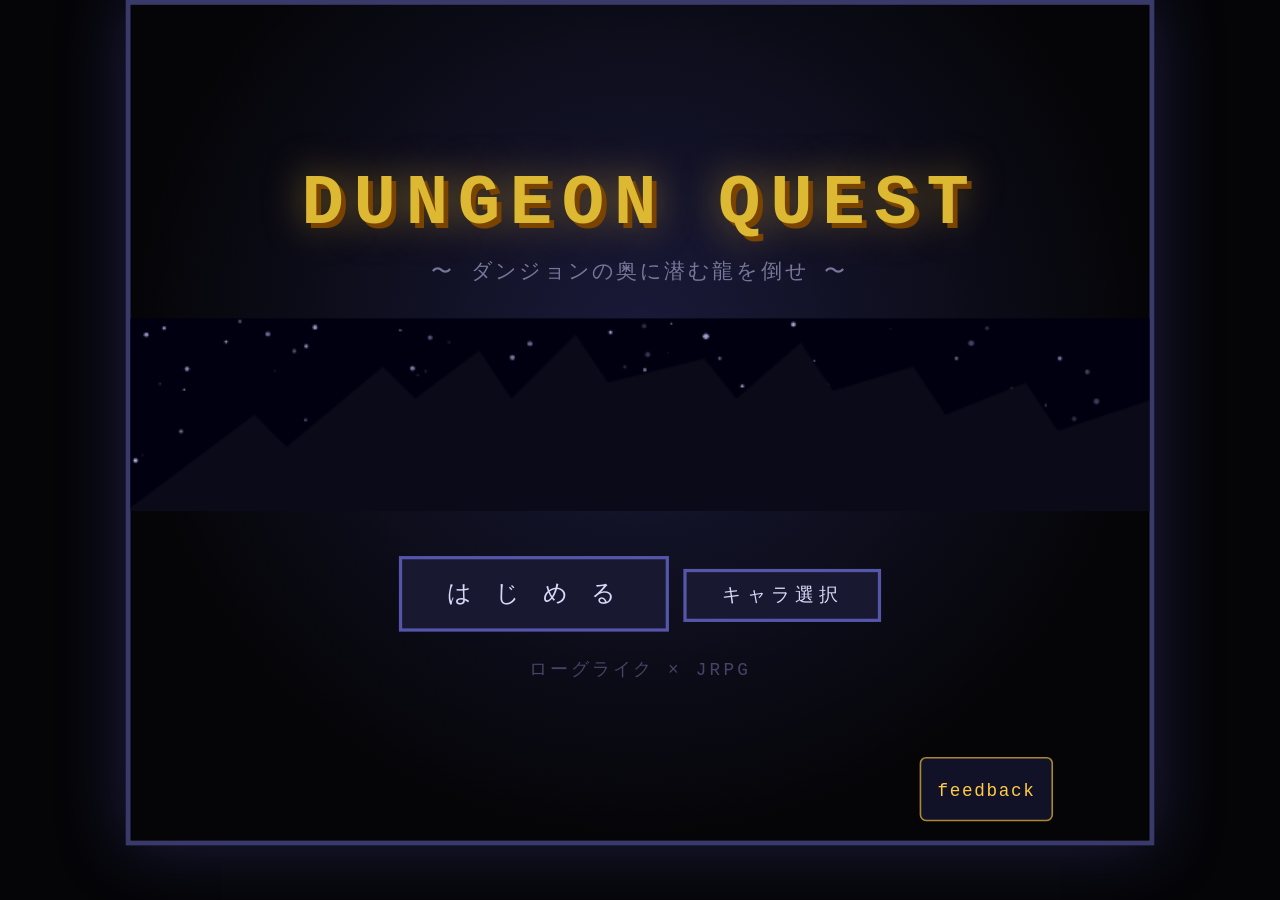
==== commit 4641456a: "Merge pull request #24 from you0209/feature/char-select feat: キャラクター選択システム実装" ====
--- a/index.html
+++ b/index.html
@@ -16,6 +16,7 @@
         <p class="game-subtitle">〜 ダンジョンの奥に潜む龍を倒せ 〜</p>
         <canvas id="title-canvas" width="640" height="120"></canvas>
         <button id="btn-start" class="pixel-btn">は じ め る</button>
+        <button id="btn-charselect" class="pixel-btn btn-charselect-title">キャラ選択</button>
         <p class="title-hint">ローグライク × JRPG</p>
       </div>
     </div>
@@ -237,9 +238,8 @@
   </div>
 
   <script src="data/enemies.js"></script>
+  <script src="data/skills.js"></script>
   <script src="data/items.js"></script>
-  <script src="data/characters/warrior.js"></script>
-  <script src="data/characters/mage.js"></script>
   <script src="data/relics.js"></script>
   <script src="js/game.js"></script>
   <script src="js/battle.js"></script>
--- a/css/style.css
+++ b/css/style.css
@@ -609,3 +609,8 @@
   color: #aaaacc;
   margin-bottom: 10px;
 }
+.btn-charselect-title {
+  margin-top: 8px;
+  font-size: 12px;
+  padding: 6px 22px;
+}
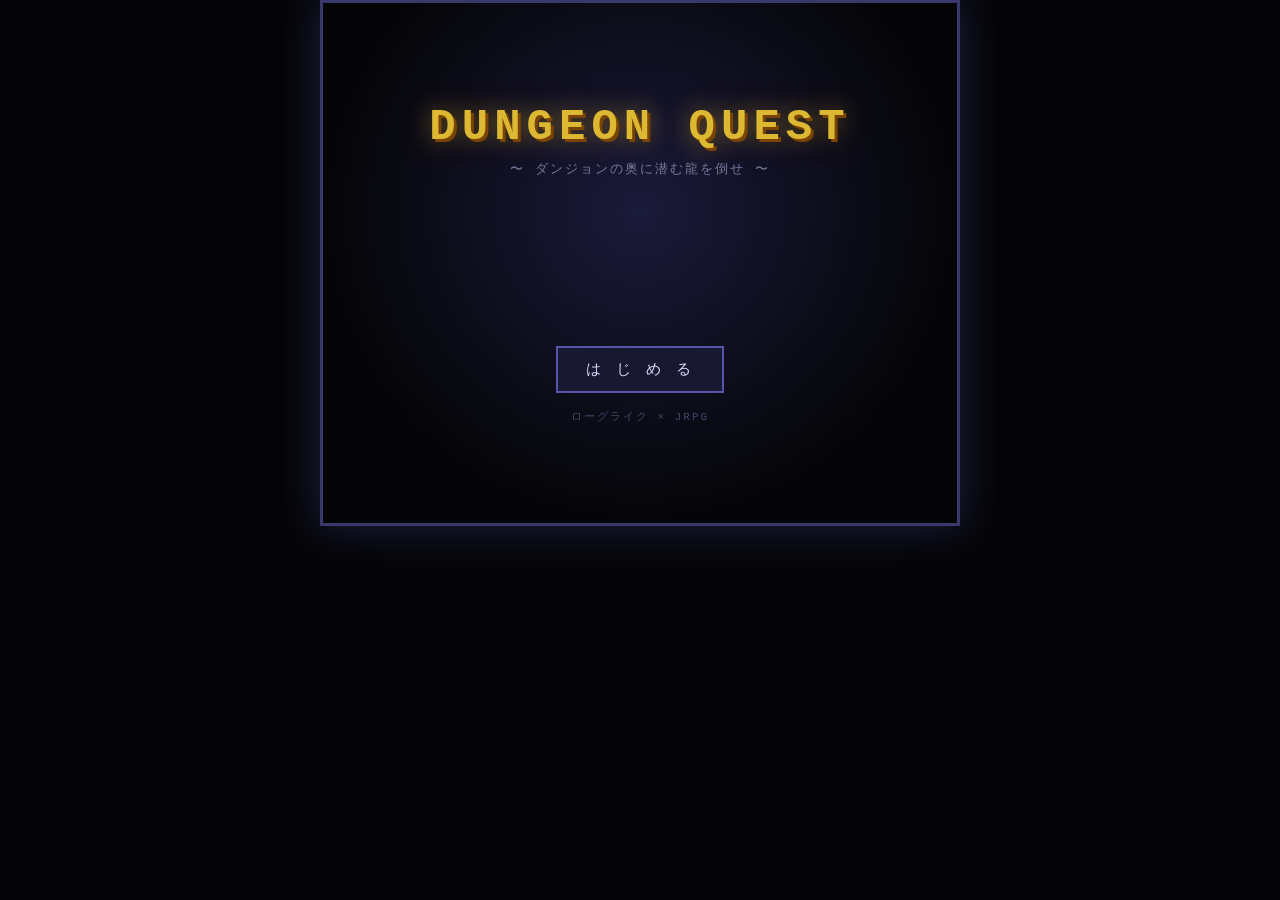
==== commit 155462d2: "fix: キャラ選択画面のステータス表示修正・戦闘シーンの名前をキャラ連動に - index.html: キャラ選択画面のHP/MP/ATK/DEF表示を実際の値に修正   （戦士 HP100/MP3" ====
--- a/index.html
+++ b/index.html
@@ -16,7 +16,6 @@
         <p class="game-subtitle">〜 ダンジョンの奥に潜む龍を倒せ 〜</p>
         <canvas id="title-canvas" width="640" height="120"></canvas>
         <button id="btn-start" class="pixel-btn">は じ め る</button>
-        <button id="btn-charselect" class="pixel-btn btn-charselect-title">キャラ選択</button>
         <p class="title-hint">ローグライク × JRPG</p>
       </div>
     </div>
@@ -86,7 +85,7 @@
           </div>
           <div class="divider"></div>
           <div class="player-status-box">
-            <div class="status-name">勇　者</div>
+            <div id="battle-player-name" class="status-name">勇　者</div>
             <div class="status-item">
               <span class="label">HP</span>
               <div class="bar-wrap"><div id="battle-player-hp-bar" class="bar hp-bar"></div></div>
@@ -142,14 +141,14 @@
           <div class="charselect-card">
             <canvas id="charselect-canvas-warrior" class="charselect-canvas" width="120" height="110"></canvas>
             <div class="charselect-name">戦　士</div>
-            <div class="charselect-stats">HP 120 / MP  40<br>ATK  20 / DEF 14</div>
+            <div class="charselect-stats">HP 100 / MP  30<br>ATK  15 / DEF 10</div>
             <div class="charselect-flavor">物理特化</div>
             <button class="pixel-btn btn-char-pick" data-char="warrior">選　択</button>
           </div>
           <div class="charselect-card">
             <canvas id="charselect-canvas-mage" class="charselect-canvas" width="120" height="110"></canvas>
             <div class="charselect-name">魔法使い</div>
-            <div class="charselect-stats">HP  80 / MP  80<br>魔ATK 22 / DEF  6</div>
+            <div class="charselect-stats">HP  70 / MP  60<br>魔ATK 18 / DEF  5</div>
             <div class="charselect-flavor">魔法特化</div>
             <button class="pixel-btn btn-char-pick" data-char="mage">選　択</button>
           </div>
@@ -238,8 +237,9 @@
   </div>
 
   <script src="data/enemies.js"></script>
-  <script src="data/skills.js"></script>
   <script src="data/items.js"></script>
+  <script src="data/characters/warrior.js"></script>
+  <script src="data/characters/mage.js"></script>
   <script src="data/relics.js"></script>
   <script src="js/game.js"></script>
   <script src="js/battle.js"></script>
